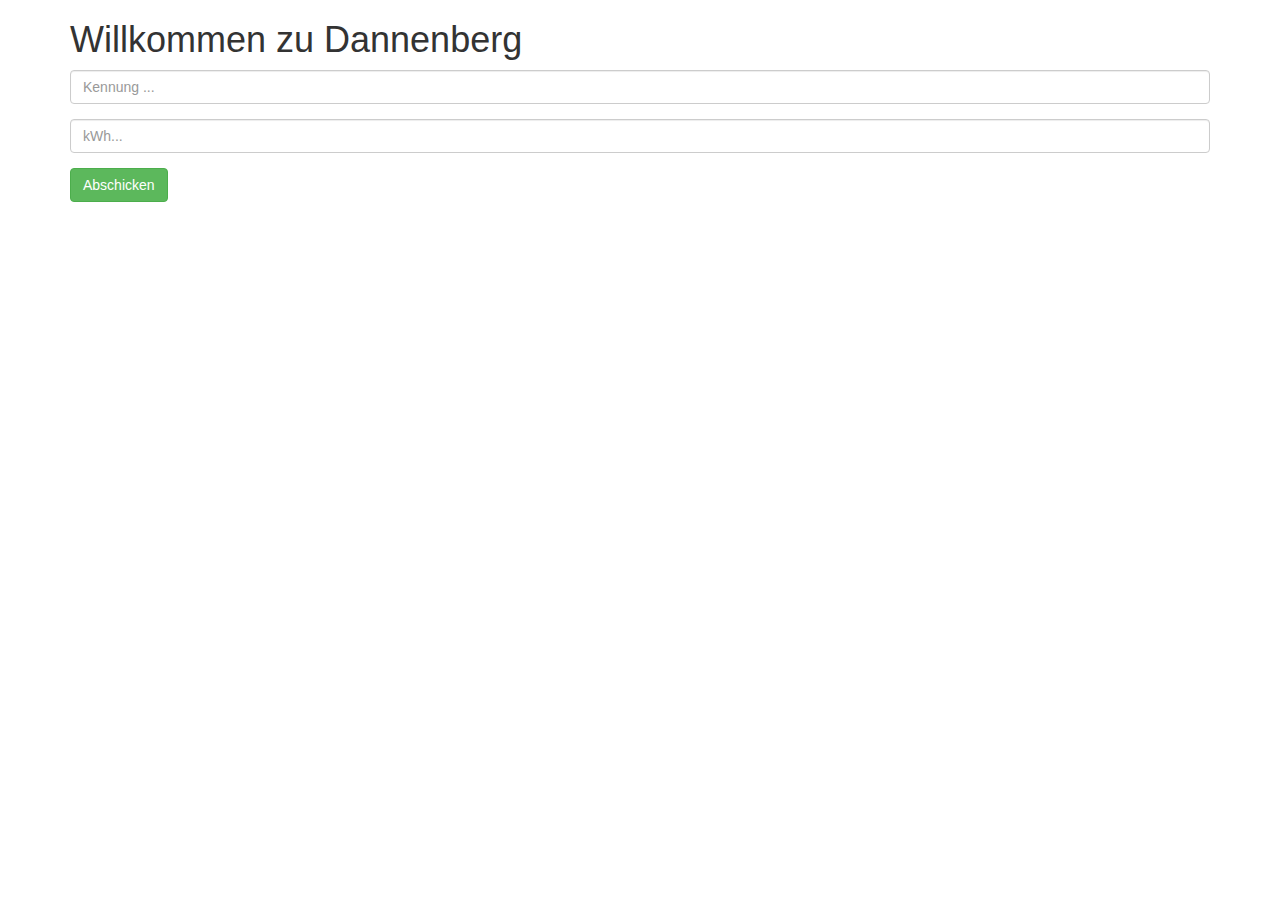
==== dannenberg.html @ 6532ead3 "added" ====
<html>

<head>
 <link href="css/bootstrap.min.css" rel="stylesheet">
    <link href="css/styles.css" rel="stylesheet">
</head>
<body>

    <div class="container">
    
    <h1>Willkommen zu Dannenberg</h1>
    
    </div>
    
    <div class="container">
    
    <form>
      <div class="form-group">

    <input type="text" class="form-control" placeholder="Kennung ...">
          
        </div>
      <div class="form-group">

    <input type="text" class="form-control" placeholder="kWh...">
        </div>
          
      <div class="form-group">

    <button type="submit" class="btn btn-success">Abschicken</button>
        </div>
          </form>

    
    
    </div>
    
    
    <script src="js/jquery-3.2.1.min.js"></script>
    <script src="js/bootstrap.min.js"></script>
</body>
</html>
---- css/styles.css ----
.content-box {
    border: 1px solid rgb(221, 221, 221);
    margin-bottom: 10px;
}

.button-discrete {
    border: 0px;
    background-color: transparent;
    -webkit-border-radius: 0;
    -moz-border-radius: 0;
    border-radius: 0;
}

.content-box-header-text {
    padding: 6px;
    padding-left: 20px;
}

.content-box-header {
    background-color: #f4f4f4;
}

.content-box-body {
    border-top: 1px solid rgb(221, 221, 221);
    padding: 20px 50px 20px 50px;
}

.progress-content-box {
    background-color: transparent;
    margin-bottom: 0px;
    -webkit-border-radius: 0;
    -moz-border-radius: 0;
    border-radius: 0;
}

.row-margin-bottom-30 {
    margin-bottom: 30px;
}
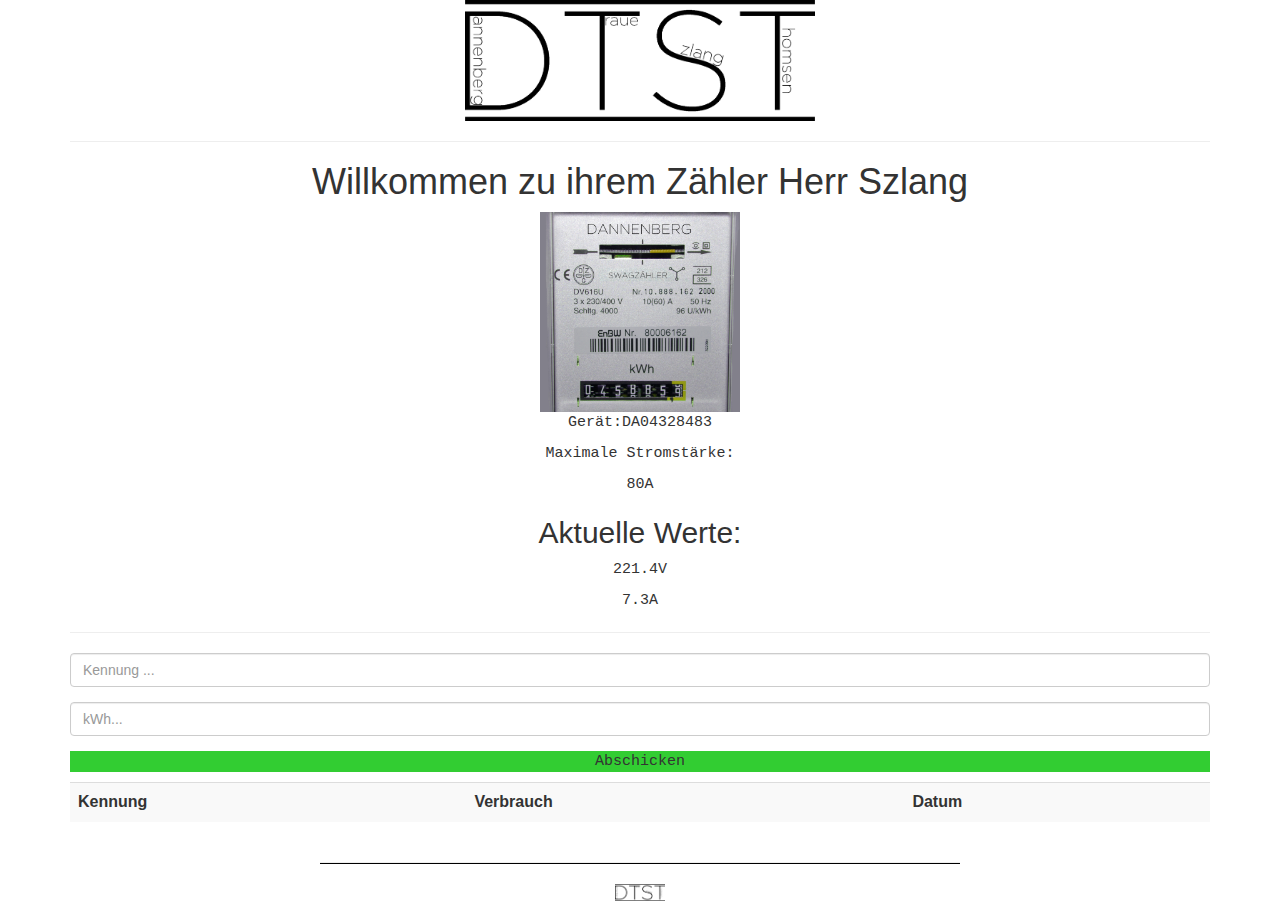
==== commit a36d745a: "added Table" ====
--- a/dannenberg.html
+++ b/dannenberg.html
@@ -3,13 +3,40 @@
 <head>
  <link href="css/bootstrap.min.css" rel="stylesheet">
     <link href="css/styles.css" rel="stylesheet">
+ <style>   p {
+    font-family: "Lucida Console", Monaco, monospace;
+    font-size: 15px;
+}
+     #myButton {
+         background-color: limegreen;
+         
+         
+     }
+    </style>
 </head>
 <body>
 
-    <div class="container">
+
     
-    <h1>Willkommen zu Dannenberg</h1>
-    
+        <div class="container">
+    <center>
+         <a href="index.html"> <img src="img/logo.png"  width="350px" style="margin-bottom: 0px"/> </a>
+        <hr>
+        
+    <h1>Willkommen zu ihrem Zähler
+        Herr Szlang</h1>
+        
+        <img src="img/dannenberg.jpg" width="200px" />
+        <p>Gerät:DA04328483</p>        
+        <p>Maximale Stromstärke:</p>
+        <p id="max">80A</p>
+        
+        <h2>Aktuelle Werte:</h2>
+        <p id="volt"></p>
+        <p id="ampere"></p>
+        
+       </center>
+    <hr>
     </div>
     
     <div class="container">
@@ -17,26 +44,153 @@
     <form>
       <div class="form-group">
 
-    <input type="text" class="form-control" placeholder="Kennung ...">
+    <input type="text" class="form-control" placeholder="Kennung ..." id="kennung" value="">
           
         </div>
       <div class="form-group">
 
-    <input type="text" class="form-control" placeholder="kWh...">
+    <input type="text" class="form-control" placeholder="kWh..." id="kWh" value="">
         </div>
-          
-      <div class="form-group">
+        </form>
+   
 
-    <button type="submit" class="btn btn-success">Abschicken</button>
-        </div>
-          </form>
+    <center>
+        <p id="myButton">Abschicken</p>
+        </center>
 
     
     
     </div>
+    <div class="container">
+    <table class="table table-striped" id="myTable">
+    <tr>
+        <th>Kennung</th>
+        <th>Verbrauch</th>
+        <th>Datum</th>
+    </tr>
+    </table>
     
+    
+    </div>
+    
+    <script type="text/javascript">
+         
+    // JavaScript here:
+        
+    var volt = document.getElementById("volt");  
+    var ampere = document.getElementById("ampere");
+    var max = parseInt(document.getElementById("max").innerHTML);        
+
+        
+    // Random Numbers are generated with Math.random()   
+        // 1. Volt between 220-240
+        
+    var xv = Math.random();
+        xv = xv*20;
+        xv = xv + 220
+        xv = xv.toFixed(1);
+
+        
+    var xa = Math.random();
+        xa = xa*max;
+        xa = xa+5;
+        xa = xa.toFixed(1);
+        
+        
+    volt.innerHTML = xv + "V";
+    ampere.innerHTML = xa + "A";
+        
+        
+//     Check if ampere > max
+    var amp = parseInt(document.getElementById("ampere").innerHTML);
+    
+    var max = parseInt(document.getElementById("max").innerHTML);        
+    if (amp>max){
+        
+    ampere.style.color = "red";
+    ampere.innerHTML = ampere.innerHTML + ": Achtung zu hoch!!";
+    
+    }else{
+        
+        
+    }
+    
+    // Formular
+    var myButton = document.getElementById("myButton");
+    myButton.onclick = function(){
+        
+    var kennung = document.getElementById("kennung").value;
+    var kWh = document.getElementById("kWh").value;
+   
+    if (kennung.length == 4 && kWh.length != 0) {
+        
+
+        
+        var table = document.getElementById("myTable");
+        var row = table.insertRow(1);
+
+        var cell1 = row.insertCell(0);
+        var cell2 = row.insertCell(1);
+        var cell3 = row.insertCell(2);
+
+
+        
+        var today = new Date();
+        var dd = today.getDate();
+        var mm = today.getMonth()+1; //January is 0!
+        var yyyy = today.getFullYear();
+
+        if(dd<10) {
+            dd='0'+dd;
+        } 
+
+        if(mm<10) {
+            mm='0'+mm;
+        } 
+
+        today = mm+'/'+dd+'/'+yyyy;
+        
+        cell1.innerHTML = kennung;
+        cell2.innerHTML = kWh;
+        cell3.innerHTML = today;
+        
+        // Muss noch überprüfen, ob die ersten beiden buchstaben und die hinteren zahlen sind.
+    
+        //        https://stackoverflow.com/questions/1531093/how-do-i-get-the-current-date-in-javascript
+        
+       
+        
+        
+        }
+    else{
+        
+    alert("Bitte geben Sie die Werte richtig ein.");    
+
+        
+    }
+        
+    }    
+    
+
+    
+    
+    </script>
     
     <script src="js/jquery-3.2.1.min.js"></script>
     <script src="js/bootstrap.min.js"></script>
+
 </body>
+    <footer> 
+    <hr style="background-color:#000000;height:1px;width:50%;
+text-align:center;">
+    <center>
+
+    
+   <a href="C:\Users\Gandolf\Desktop\rss.html" title="DTST: DAS KOLLEKTIV" style="color: black;" >
+       <img src="img/logo.png" width="50px" style:"margin-top: -30px"/> </a>
+        
+    
+    </center>
+
+</footer>
 </html>